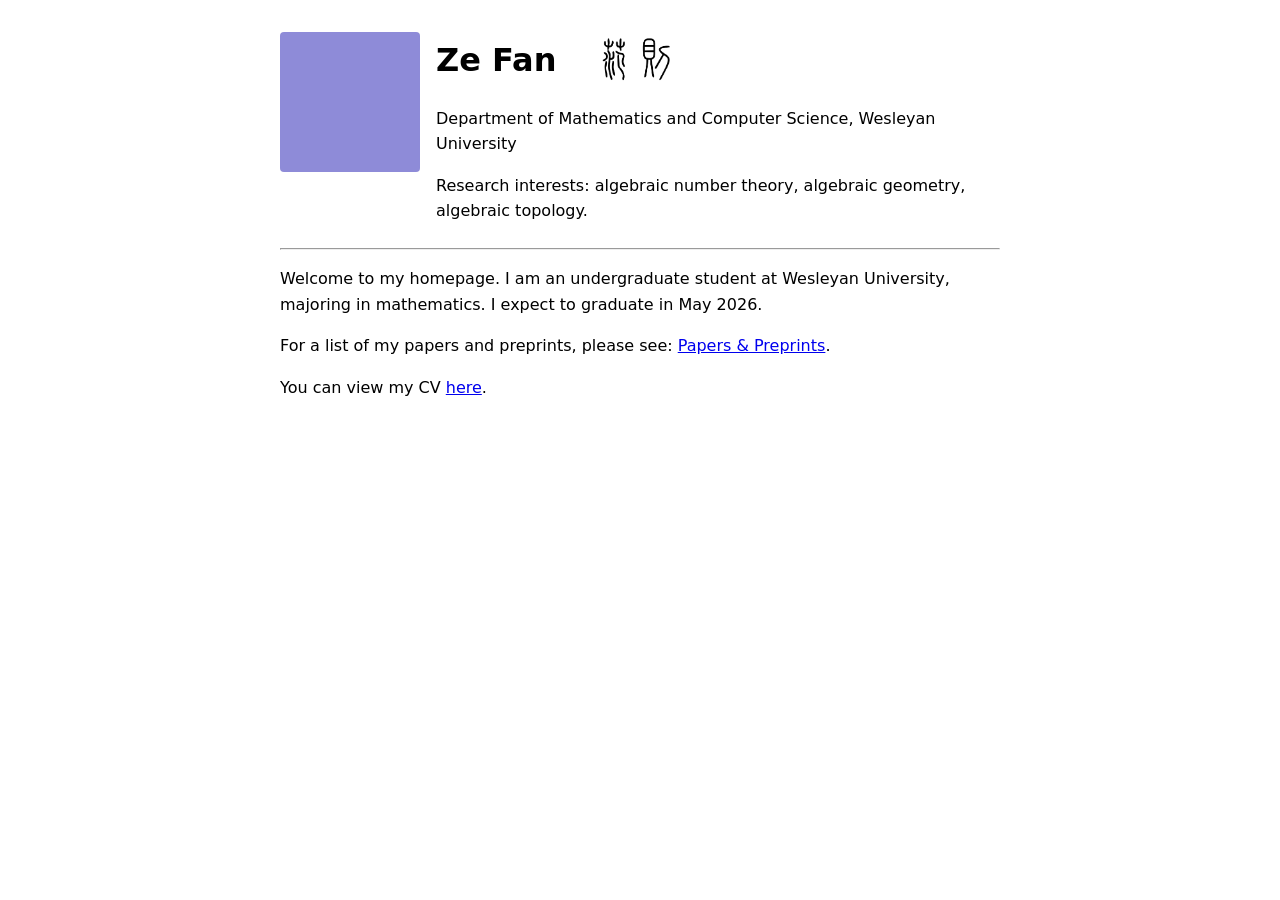
==== index.html @ 19e64cb0 "Update index.html" ====
<!DOCTYPE html>
<html lang="en">
<head>
  <meta charset="utf-8">
  <title>Ze Fan</title>
  <meta name="viewport" content="width=device-width, initial-scale=1">
  <style>
    body {
      font-family: system-ui, -apple-system, Segoe UI, Roboto, Helvetica, Arial, sans-serif;
      line-height: 1.6;
      max-width: 720px;
      margin: 2rem auto;
      padding: 0 1rem;
    }

    /* 头像 + 文字整体横排 */
    header {
      display: flex;
      gap: 1rem;
      align-items: flex-start;   /* 顶部对齐 */
    }

    img.photo {
      width: 140px;
      height: 140px;
      object-fit: cover;
      border-radius: 4px;
    }

    h1 {
      margin: 0.2rem 0;
    }

    nav a {
      margin-right: 1rem;
    }

    /* Ze Fan + 汉字同一行 */
    .name-row {
      display: flex;
      align-items: flex-start;
    }

    .hanzi-img {
      width: 85px;        /* 汉字图大小，可自行调整 */
      height: auto;
      margin-left: 38px;   /* 和 “Ze Fan” 的水平距离 ≈ 1 cm */
      border: none;
      display: block;
    }
  </style>
</head>
<body>
  <header>
    <img class="photo" src="img/photo.jpg" alt="Ze Fan">

    <div>
      <!-- 新增：名字和汉字在同一行 -->
      <div class="name-row">
        <h1>Ze Fan</h1>
        <img src="img/name.png" class="hanzi-img" alt="">
      </div>

      <p>Department of Mathematics and Computer Science, Wesleyan University</p>
      <p>Research interests: algebraic number theory, algebraic geometry, algebraic topology.</p>
    </div>
  </header>

  <hr>

  <p>
    Welcome to my homepage. I am an undergraduate student at Wesleyan University, majoring in mathematics. I expect to graduate in May 2026.
  </p>

  <p>For a list of my papers and preprints, please see: <a href="papers.html">Papers & Preprints</a>. </p>
  
  <p>You can view my CV <a href="pdf/new_cv1.pdf">here</a>.</p>
</body>
</html>
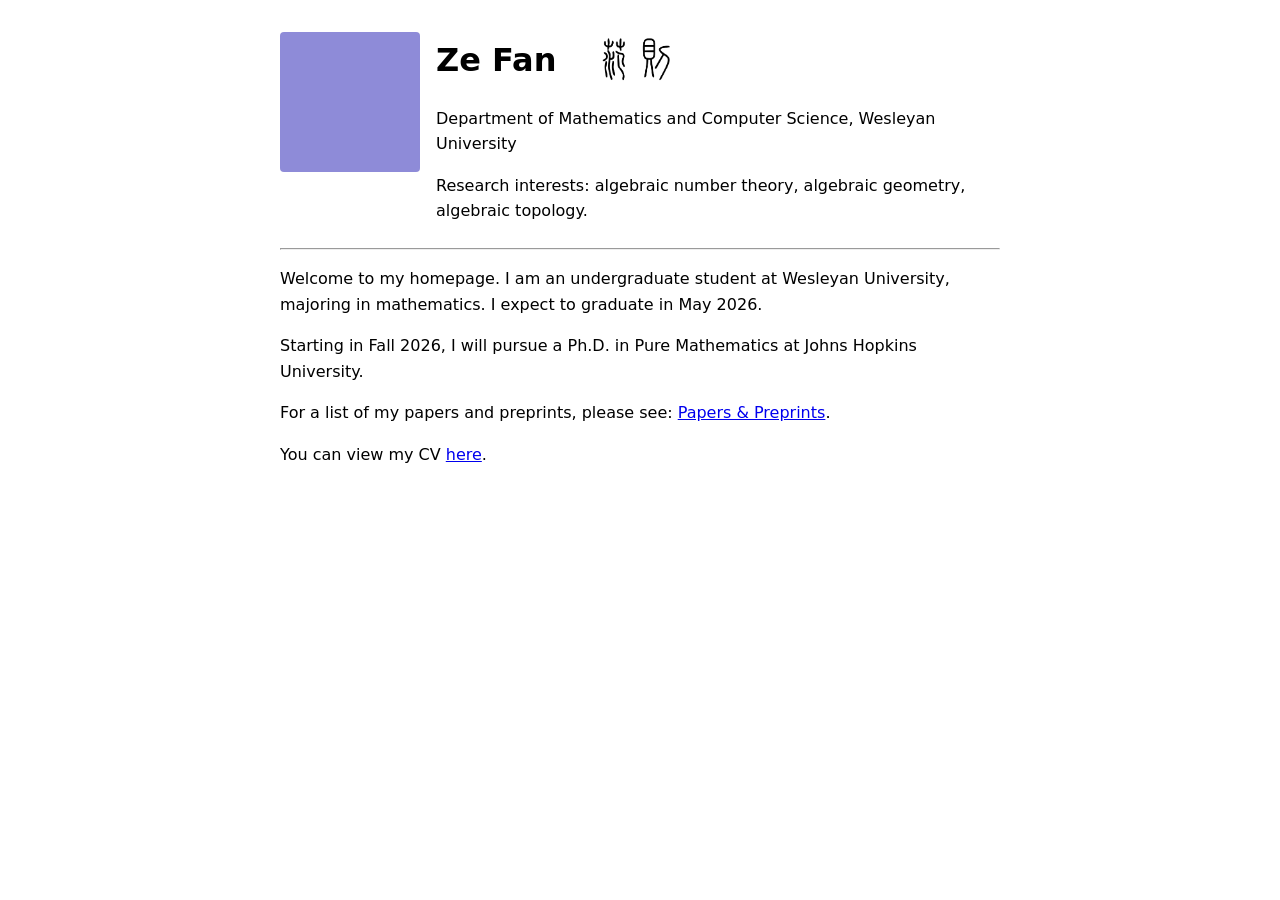
==== commit b574331d: "Update index.html" ====
--- a/index.html
+++ b/index.html
@@ -71,9 +71,11 @@
   <p>
     Welcome to my homepage. I am an undergraduate student at Wesleyan University, majoring in mathematics. I expect to graduate in May 2026.
   </p>
-
+  <p>
+    Starting in Fall 2026, I will pursue a Ph.D. in Pure Mathematics at Johns Hopkins University.
+  </p>
   <p>For a list of my papers and preprints, please see: <a href="papers.html">Papers & Preprints</a>. </p>
   
-  <p>You can view my CV <a href="pdf/new_cv1.pdf">here</a>.</p>
+  <p>You can view my CV <a href="pdf/new_cv.pdf">here</a>.</p>
 </body>
 </html>
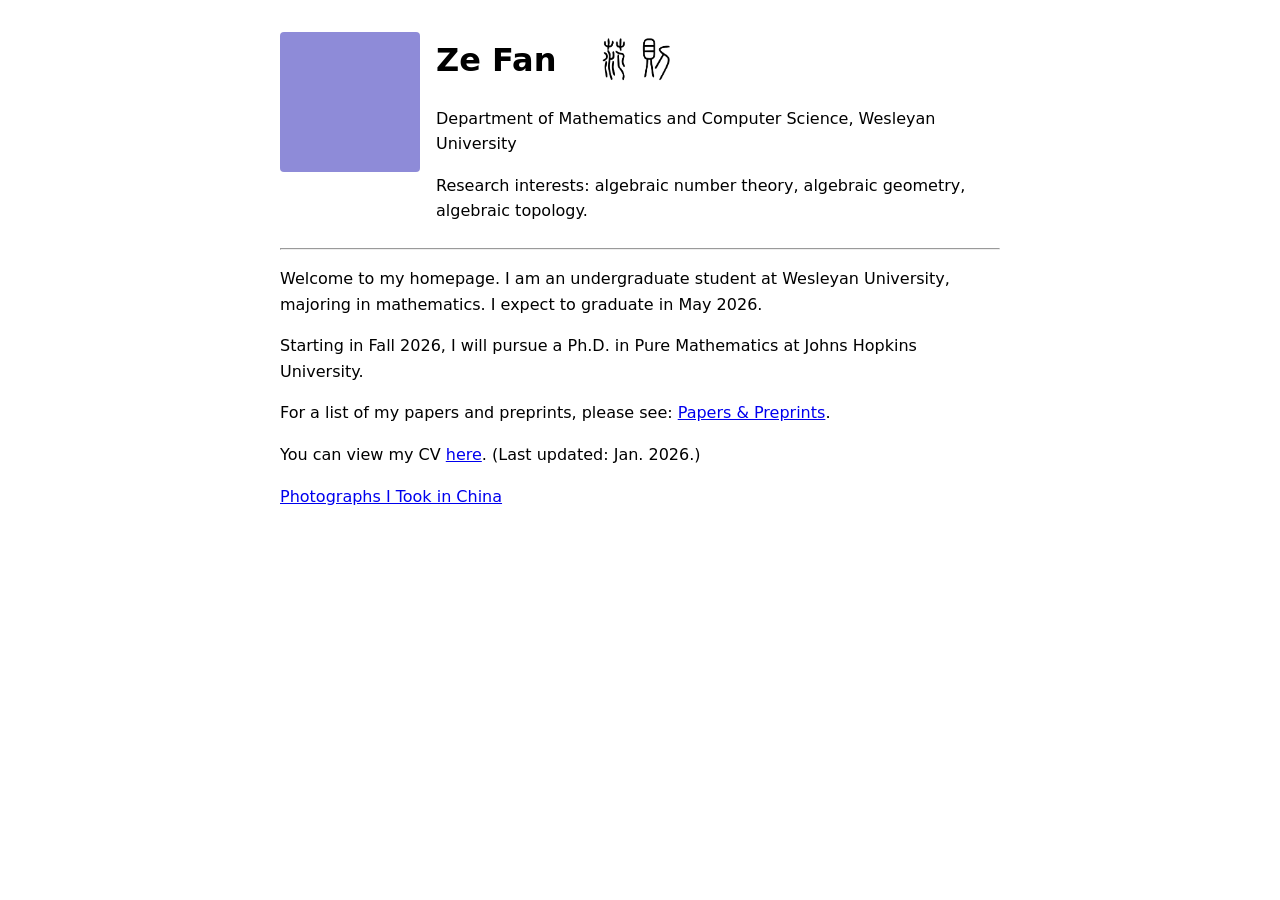
==== commit 1aea8cf7: "Update index.html" ====
--- a/index.html
+++ b/index.html
@@ -76,6 +76,8 @@
   </p>
   <p>For a list of my papers and preprints, please see: <a href="papers.html">Papers & Preprints</a>. </p>
   
-  <p>You can view my CV <a href="pdf/new_cv.pdf">here</a>.</p>
+  <p>You can view my CV <a href="pdf/new_cv.pdf">here</a>. (Last updated: Jan. 2026.)</p>
+
+  <p><a href="china-photos.html">Photographs I Took in China</a></p>
 </body>
 </html>
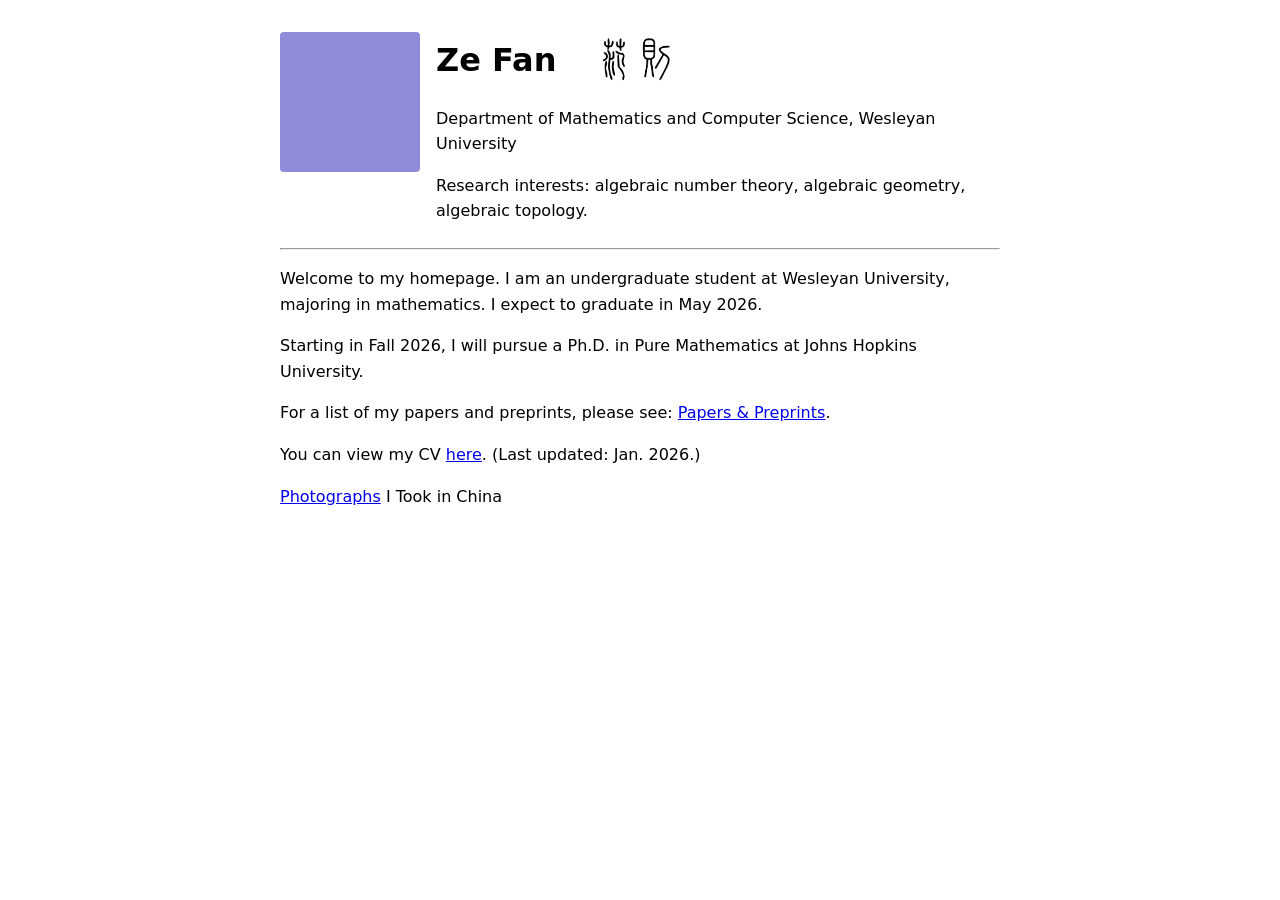
==== commit 309c6626: "Update index.html" ====
--- a/index.html
+++ b/index.html
@@ -78,6 +78,6 @@
   
   <p>You can view my CV <a href="pdf/new_cv.pdf">here</a>. (Last updated: Jan. 2026.)</p>
 
-  <p><a href="china-photos.html">Photographs I Took in China</a></p>
+  <p><a href="china-photos.html">Photographs</a>  I Took in China</p>
 </body>
 </html>
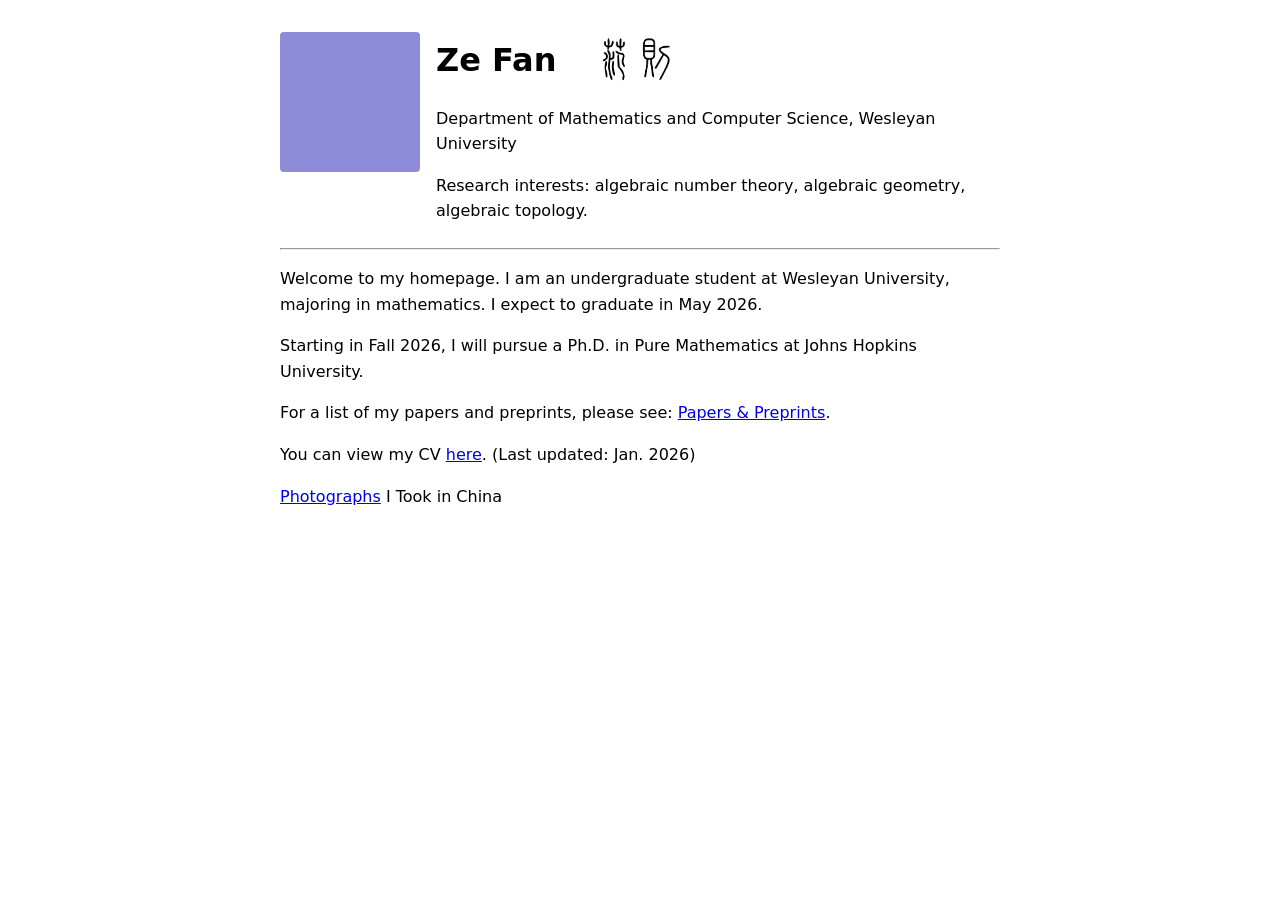
==== commit 526bd586: "Update index.html" ====
--- a/index.html
+++ b/index.html
@@ -76,7 +76,7 @@
   </p>
   <p>For a list of my papers and preprints, please see: <a href="papers.html">Papers & Preprints</a>. </p>
   
-  <p>You can view my CV <a href="pdf/new_cv.pdf">here</a>. (Last updated: Jan. 2026.)</p>
+  <p>You can view my CV <a href="pdf/new_cv.pdf">here</a>. (Last updated: Jan. 2026)</p>
 
   <p><a href="china-photos.html">Photographs</a>  I Took in China</p>
 </body>
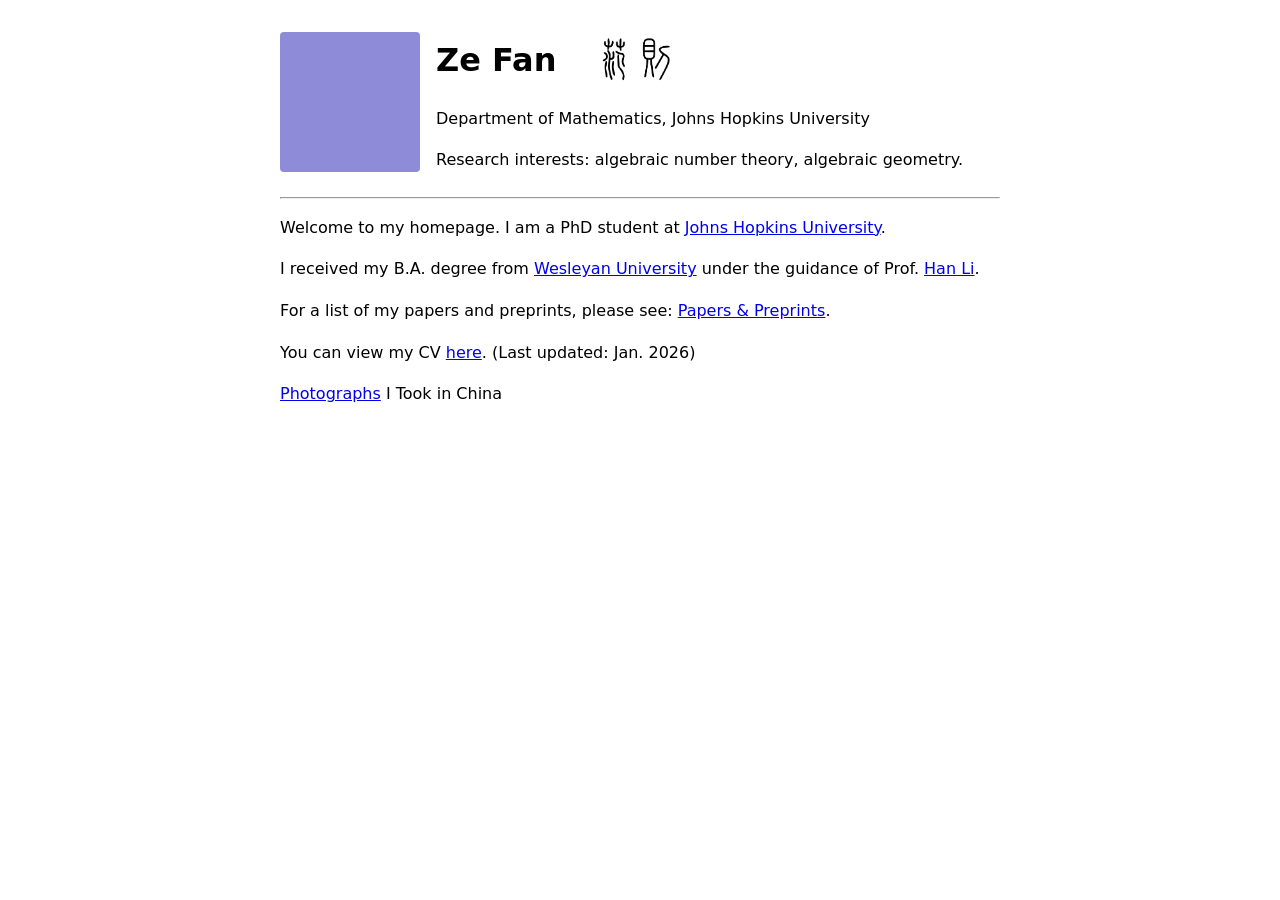
==== commit 295c3fea: "Update index.html" ====
--- a/index.html
+++ b/index.html
@@ -61,18 +61,18 @@
         <img src="img/name.png" class="hanzi-img" alt="">
       </div>
 
-      <p>Department of Mathematics and Computer Science, Wesleyan University</p>
-      <p>Research interests: algebraic number theory, algebraic geometry, algebraic topology.</p>
+      <p>Department of Mathematics, Johns Hopkins University</p>
+      <p>Research interests: algebraic number theory, algebraic geometry.</p>
     </div>
   </header>
 
   <hr>
 
   <p>
-    Welcome to my homepage. I am an undergraduate student at Wesleyan University, majoring in mathematics. I expect to graduate in May 2026.
+    Welcome to my homepage. I am a PhD student at <a href="https://mathematics.jhu.edu/">Johns Hopkins University</a>.
   </p>
   <p>
-    Starting in Fall 2026, I will pursue a Ph.D. in Pure Mathematics at Johns Hopkins University.
+    I received my B.A. degree from <a href="https://www.wesleyan.edu/mathcs/math/">Wesleyan University</a> under the guidance of Prof. <a href="https://li-han.weebly.com/">Han Li</a>.
   </p>
   <p>For a list of my papers and preprints, please see: <a href="papers.html">Papers & Preprints</a>. </p>
   
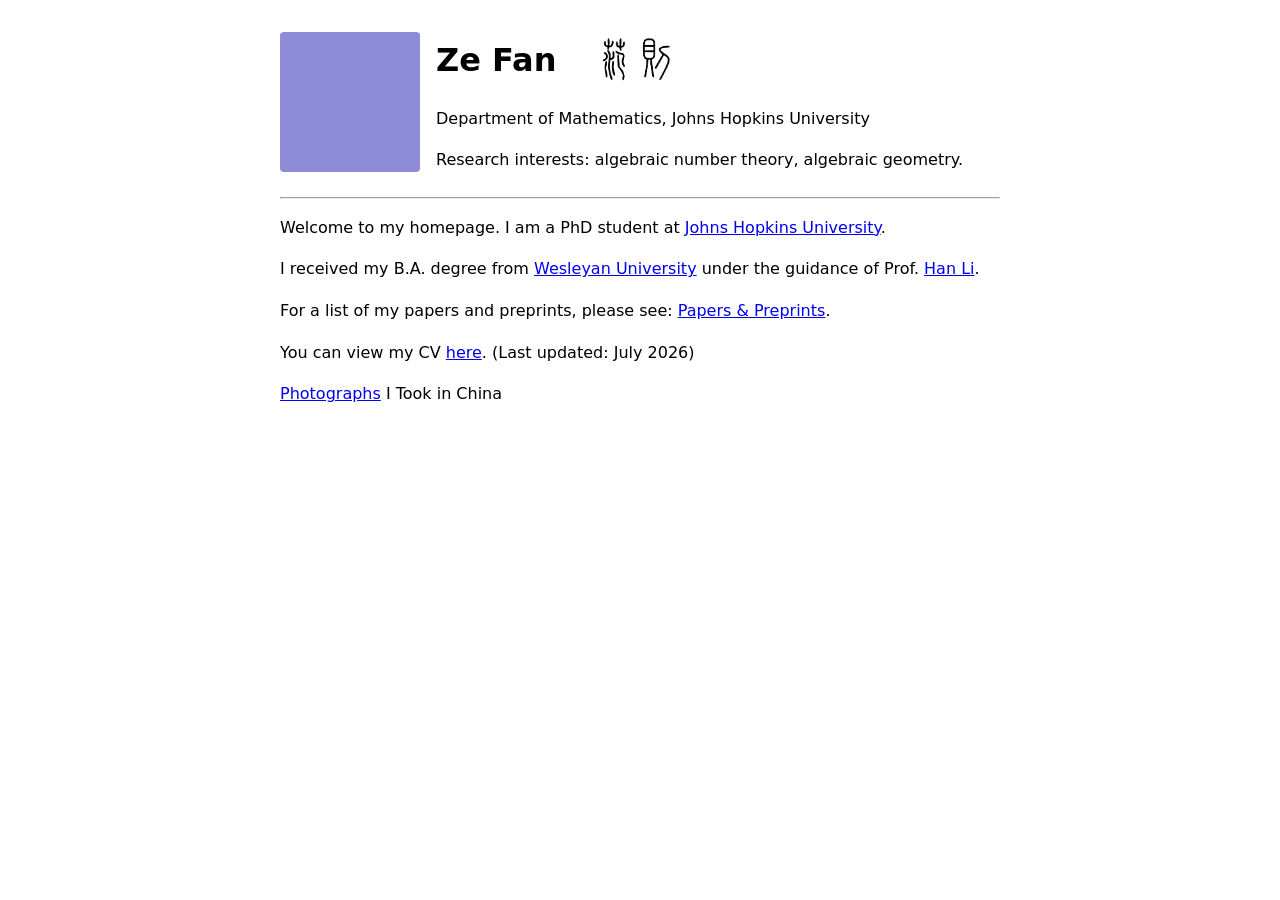
==== commit d6b123de: "Update index.html" ====
--- a/index.html
+++ b/index.html
@@ -76,7 +76,7 @@
   </p>
   <p>For a list of my papers and preprints, please see: <a href="papers.html">Papers & Preprints</a>. </p>
   
-  <p>You can view my CV <a href="pdf/new_cv.pdf">here</a>. (Last updated: Jan. 2026)</p>
+  <p>You can view my CV <a href="pdf/cv2026.pdf">here</a>. (Last updated: July 2026)</p>
 
   <p><a href="china-photos.html">Photographs</a>  I Took in China</p>
 </body>
